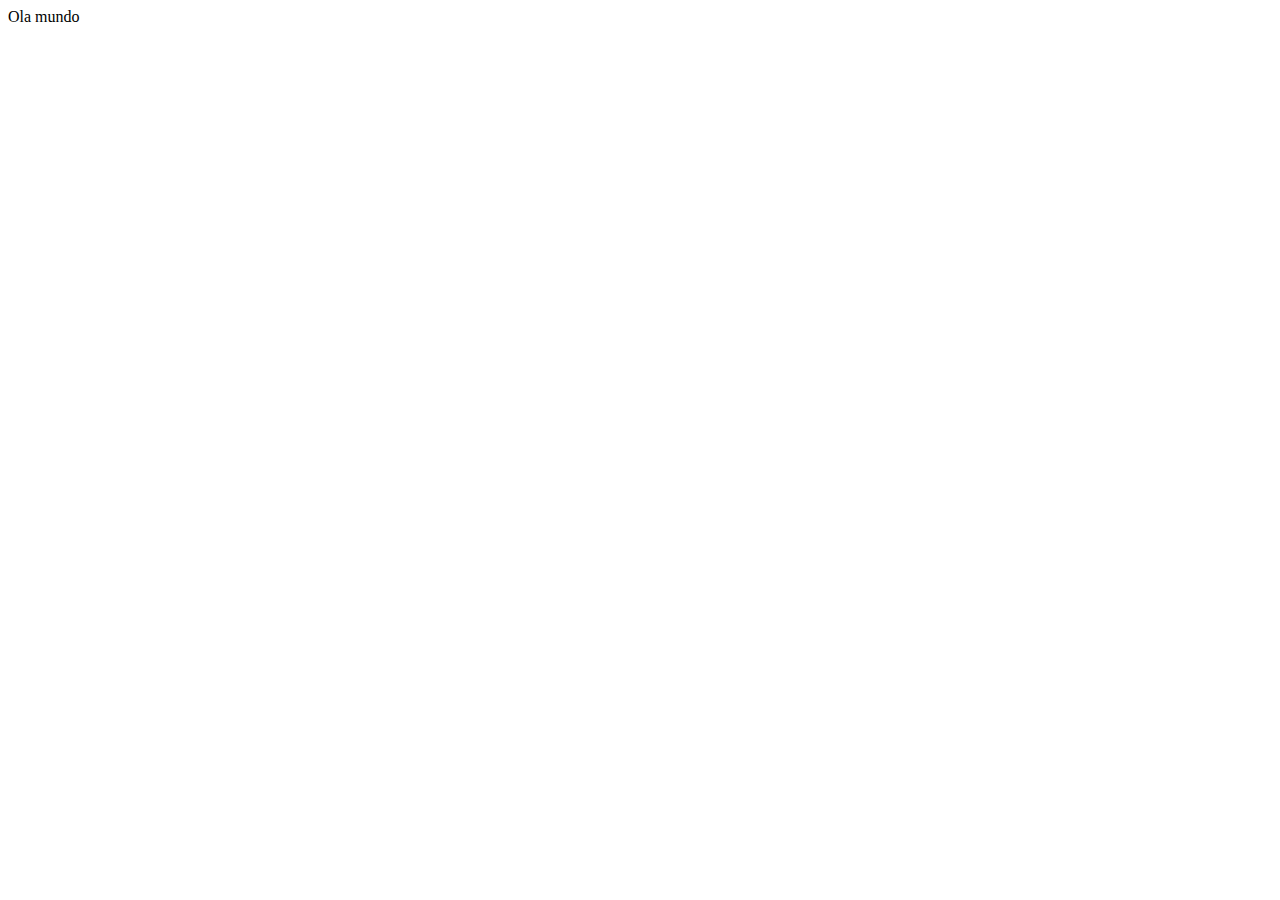
==== Views/index.html @ 86a08a85 "Ajustando pastas" ====
<!DOCTYPE html>
<html lang="en">
<head>
    <meta charset="UTF-8">
    <meta name="viewport" content="width=device-width, initial-scale=1.0">
    <title>Clone App Music</title>
</head>
<body>
    <header>Ola mundo</header>
</body>
</html>
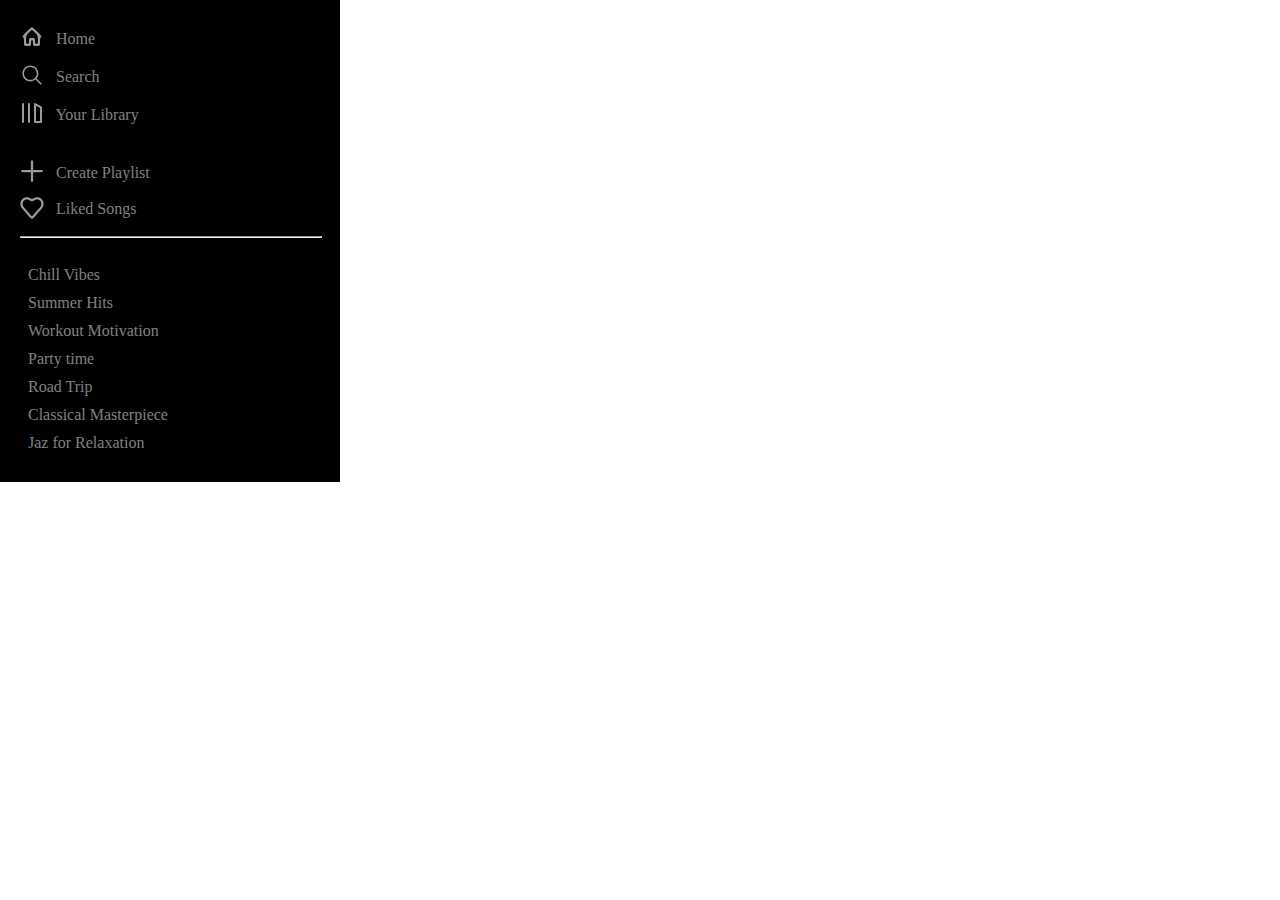
==== commit 5bacc562: "Criação Left Menu" ====
--- a/Views/index.html
+++ b/Views/index.html
@@ -3,9 +3,95 @@
 <head>
     <meta charset="UTF-8">
     <meta name="viewport" content="width=device-width, initial-scale=1.0">
+    <link rel="stylesheet" type="text/css" href="/Styles/style.css">
     <title>Clone App Music</title>
+
 </head>
+
 <body>
-    <header>Ola mundo</header>
+    <div class="container">
+        <div class="left">
+            <div class="menu">
+                <ul>
+                    <li>
+                        <a href="#">
+                            <img src="/assets/Home.svg" alt="" class="gray-filtered">
+                            <span>Home</span>    
+                        </a>
+                    </li>
+                    <li>
+                        <a href="#">
+                            <img src="/assets/Search.svg" alt="" class="gray-filtered">
+                            <span>Search</span>    
+                        </a>
+                    </li>
+                    <li>
+                        <a href="#">
+                            <img src="/assets/YourLibrary.svg" alt="" class="gray-filtered">
+                            <span>Your Library</span>    
+                        </a>
+                    </li>
+                    <div style="height: 20px;"></div>
+                    <li>
+                        <a href="#">
+                            <img src="/assets/CreatePlaylist.svg" alt="" class="gray-filtered">
+                            <span>Create Playlist</span>    
+                        </a>
+                    </li>
+                    <li>
+                        <a href="#">
+                            <img src="/assets/Like.svg" alt="" class="gray-filtered">
+                            <span>Liked Songs</span>    
+                        </a>
+                    </li>
+                </ul>
+            </div>
+            <hr width="100%">
+            <div style="height: 20px;"></div>
+            <div class="menu playlists">
+                <ul>
+                    <li>
+                        <a href="#">
+                            <span>Chill Vibes</span>
+                        </a>
+                    </li>
+                    <li>
+                        <a href="#">
+                            <span>Summer Hits</span>
+                        </a>
+                    </li>
+                    <li>
+                        <a href="#">
+                            <span>Workout Motivation</span>
+                        </a>
+                    </li>
+                    <li>
+                        <a href="#">
+                            <span>Party time</span>
+                        </a>
+                    </li>
+                    <li>
+                        <a href="#">
+                            <span>Road Trip</span>
+                        </a>
+                    </li>
+                    <li>
+                        <a href="#">
+                            <span>Classical Masterpiece</span>
+                        </a>
+                    </li>
+                    <li>
+                        <a href="#">
+                            <span>Jaz for Relaxation</span>
+                        </a>
+                    </li>
+                </ul>
+            </div>
+        </div>
+        <div class="right"></div>
+    </div>
+
+
+
 </body>
 </html>--- a/Styles/style.css
+++ b/Styles/style.css
@@ -0,0 +1,78 @@
+html, body, *{
+    -webkit-app-region: drag;
+    -webkit-user-select: none;
+    cursor: default;
+}
+
+body {
+    box-sizing: border-box;
+    margin: 0px;
+    overflow-x: hidden;
+    overflow-y: hidden;
+    font-family: "Gotham SSm A", "Gotham SSm B", "Helvatica Neue";
+    max-height: 100vh;
+    height: 100vh;
+}
+
+.left {
+    background-color: black;
+    position: relative;
+    width: 300px;
+    left: 0;
+    bottom: 0;
+    top: 0;
+    right: 0;
+    font-size: 16px;
+    font-weight: 500;
+    padding: 20px;
+    display: flex;
+    flex-direction: column;
+}
+
+.menu {
+    display: flex;
+    flex-direction: row;
+    position: relative;
+
+}
+
+.gray-filtered {
+    filter: invert(0.5) sepia(70) saturate(0) hue-rotate(0);
+}
+
+.menu ul {
+    width: 100%;
+}
+
+.menu ul li img {
+    width: 24px;
+}
+
+.menu ul li {
+    padding: 5px;
+}
+
+.menu ul li a{
+    text-decoration: none;
+    color: grey;
+}
+.menu ul * {
+    cursor: pointer;
+}
+
+.menu ul li a span {
+    position: relative;
+    top: -5px;
+    left: 8px;
+}
+
+.menu ul {
+    list-style-type: none;
+    margin: 0;
+    padding: 0;
+    overflow: hidden;
+}
+
+.menu li {
+    padding-left: 0 !important;
+}
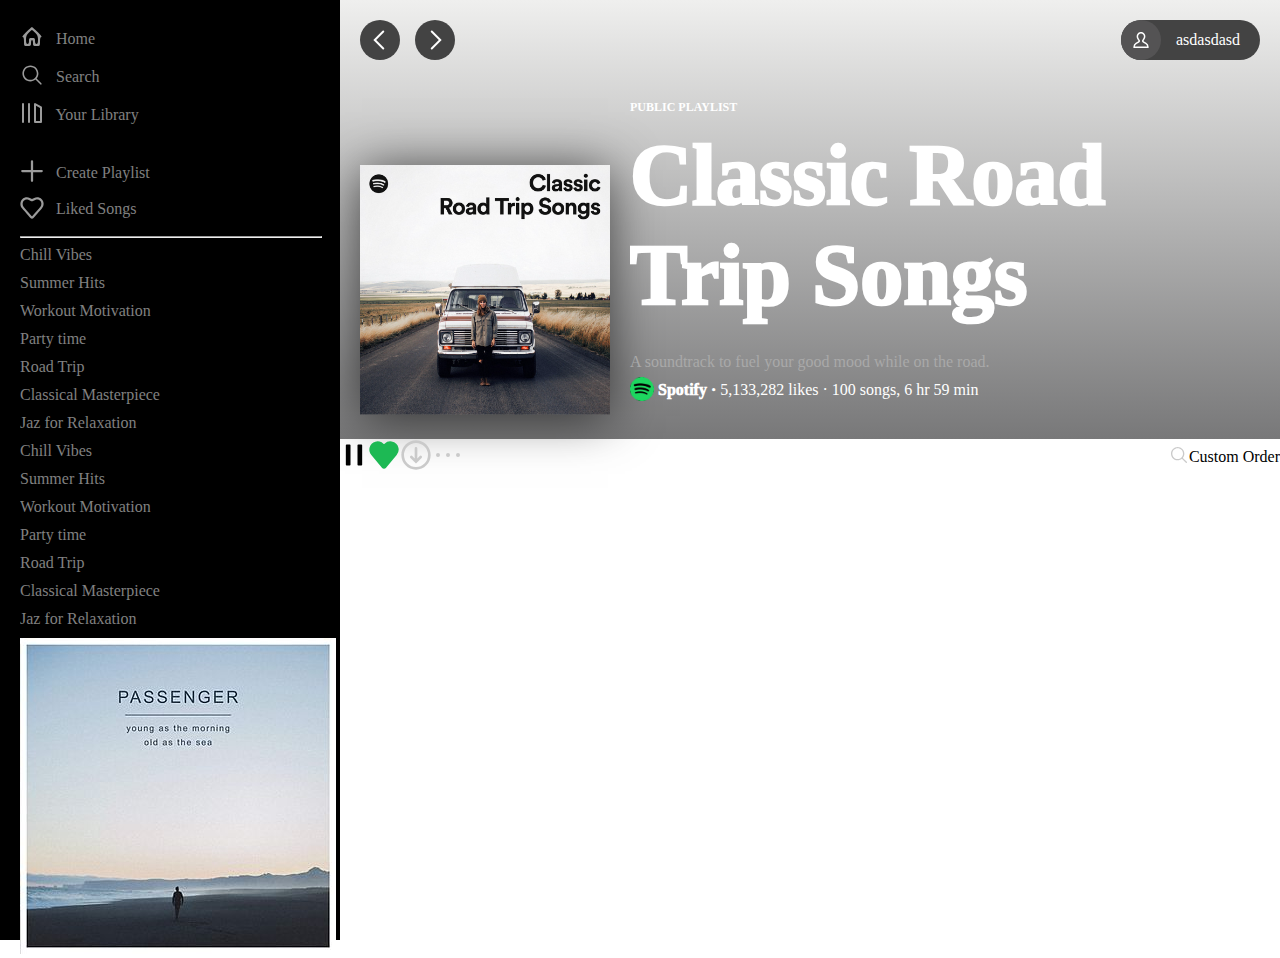
==== commit 7e353505: "Menu Playlist e Header" ====
--- a/Views/index.html
+++ b/Views/index.html
@@ -11,6 +11,7 @@
 <body>
     <div class="container">
         <div class="left">
+            <div style="height: 20px;"></div>
             <div class="menu">
                 <ul>
                     <li>
@@ -47,9 +48,11 @@
                 </ul>
             </div>
             <hr width="100%">
+
             <div style="height: 20px;"></div>
             <div class="menu playlists">
                 <ul>
+                    
                     <li>
                         <a href="#">
                             <span>Chill Vibes</span>
@@ -85,10 +88,114 @@
                             <span>Jaz for Relaxation</span>
                         </a>
                     </li>
+                    <li>
+                        <a href="#">
+                            <span>Chill Vibes</span>
+                        </a>
+                    </li>
+                    <li>
+                        <a href="#">
+                            <span>Summer Hits</span>
+                        </a>
+                    </li>
+                    <li>
+                        <a href="#">
+                            <span>Workout Motivation</span>
+                        </a>
+                    </li>
+                    <li>
+                        <a href="#">
+                            <span>Party time</span>
+                        </a>
+                    </li>
+                    <li>
+                        <a href="#">
+                            <span>Road Trip</span>
+                        </a>
+                    </li>
+                    <li>
+                        <a href="#">
+                            <span>Classical Masterpiece</span>
+                        </a>
+                    </li>
+                    <li>
+                        <a href="#">
+                            <span>Jaz for Relaxation</span>
+                        </a>
+                    </li>
                 </ul>
             </div>
+            <div class="corrent-song-cover">
+                <img src="/images/song-cover.jpeg" alt="">
+            </div>
         </div>
-        <div class="right"></div>
+        <div class="right">
+            <div class="playlist-header">
+                <div class="playlist-top">
+                    <div class="playlist-arrows">
+                        <div class="arrow-container">
+                            <img src="/assets/LeftArrow.svg" alt="">
+                        </div>
+                        <div class="arrow-container">
+                            <img src="/assets/RightArrow.svg" alt="">
+                        </div>
+                    </div>
+                    <div class="playlist-top-email">
+                        <div class="arrow-container">
+                            <img src="/assets/Profile.svg" alt="">
+                        </div>
+                        <span>asdasdasd</span>
+                    </div>
+                </div>
+                <div class="playlist-content">
+                    <div class="playlist-cover">
+                        <img src="/images/playlist-cover.png" alt="">
+                    </div>
+                    <div class="playlist-info">
+                        <div class="playlist-public">PUBLIC PLAYLIST</div>
+                        <div class="playlist-title">
+                            Classic Road Trip Songs
+                        </div>
+                        <div class="playlist-description">
+                            A soundtrack to fuel your good mood while on the road.
+                        </div>
+                        <div class="playlist-stats">
+                            <img src="/assets/spotify-logo.png" width="24px" height="24px" alt="">
+                            <span> Spotify · </span>
+                            <span> 5,133,282 likes · </span>
+                            <span> 100 songs, </span>
+                            <span style="font-weight: 200;"> 6 hr 59 min </span>
+                        </div>
+                    </div>
+                </div>
+            </div>
+            <div class="playlist-songs-container">
+                <div class="playlist-buttons">
+                    <div class="playlist-buttons-left">
+                        <div class="playlist-button-resume-pause">
+                            <img src="/assets/Pause.svg" alt="">
+                        </div>
+                        <div class="playlist-button-like">
+                            <img src="/assets/FiiledLike.svg" alt="" class="spotify-color">
+                        </div>
+                        <div class="playlist-button-download">
+                            <img src="/assets/Download.svg" alt="">
+                        </div>
+                        <div class="playlist-button-three-dot">
+                            <img src="/assets/ThreeDots.svg" alt="">
+                        </div>
+                    </div>
+                    <div class="playlist-buttons-right">
+                        <div class="playlist-buttons-search">
+                            <img src="/assets/Search.svg" alt="">
+                        </div>
+                        <div class="playlist-buttons-order">
+                            Custom Order
+                        </div>
+                    </div>
+                </div>
+            </div>
+        </div>
     </div>
 
 
--- a/Styles/style.css
+++ b/Styles/style.css
@@ -1,3 +1,7 @@
+:root {
+    --spotify-color: #1FD75F;
+}
+
 html, body, *{
     -webkit-app-region: drag;
     -webkit-user-select: none;
@@ -14,7 +18,14 @@
     height: 100vh;
 }
 
+.container {
+    height: 100vh;
+    display: flex;
+    flex-direction: row;
+}
+
 .left {
+    height: 100%;
     background-color: black;
     position: relative;
     width: 300px;
@@ -76,3 +87,129 @@
 .menu li {
     padding-left: 0 !important;
 }
+
+.playlists {
+    font-weight: 400 !important;   
+}
+
+.playlists ul li a span {
+    left: 0px;
+}
+
+.current-song-cover img {
+    position: absolute;
+    width: 100%;
+    bottom: 40px;
+    left: 0;
+}
+
+.arrow-container {
+    background-color: #434343;
+    border-radius: 50%;
+    width: 40px;
+    height: 40px;
+    display: flex;
+    justify-content: center;
+    align-items: center;
+    margin-right: 15px;   
+}
+
+.playlist-arrows {
+    display: flex;
+    align-items: center;
+}
+
+.playlist-top {
+    display: flex;
+    justify-content: space-between;
+    align-items: center;
+}
+
+.right {
+    width: 100%;
+}
+
+.playlist-top-email {
+    display: flex;
+    flex-direction: row;
+    align-items: center;
+    background-color: #434343;
+    border-radius: 20px;
+    color: white;
+}
+.playlist-top-email .arrow-container {
+
+    background-color: #545354;
+}
+
+.playlist-top-email span {
+    padding: 0 20px 0 0;
+}
+
+.playlist-header {
+    padding: 20px;
+    background: rgb(239,239,238);
+background: linear-gradient(180deg, rgba(239,239,238,1) 0%, rgba(120,120,121,1) 100%);
+}
+
+.playlist-content {
+    display: flex;
+    flex-direction: row;
+    align-items: flex-end;
+    margin-top: 20px;
+}
+
+.playlist-cover img {
+    width: 250px;
+    height: 250px;
+    box-shadow: 0px 3px 48px -2px rgba(0,0,0,0.67);
+-webkit-box-shadow: 0px 3px 48px -2px rgba(0,0,0,0.67);
+-moz-box-shadow: 0px 3px 48px -2px rgba(0,0,0,0.67);
+}
+
+.playlist-info {
+    color: white;
+    padding: 20px;
+}
+
+.playlist-public {
+    font-size: 12px;
+    font-weight: 600;
+    font-family: "AvenirLTStd-Black";
+}
+
+.playlist-title {
+    font-size: 86px;
+    font-weight: 1000;
+    margin-top: 10px;
+    font-family: "AvenirLTStd-Black";
+}
+
+.playlist-description {
+    font-size: 16px;
+    font-weight: 200;
+    margin-top: 28px;
+    color: #A9A9A9;
+    font-family: "AvenirLTStd-Black";
+}
+
+.playlist-stats img {
+    position: relative;
+    top: 6px;
+}
+
+.playlist-stats span:first-of-type {
+    font-weight: 1000;
+    font-family: "AvenirLTStd-Black";
+}
+
+.playlist-buttons-left, .playlist-buttons-right {
+    display: flex;
+    align-items: center;
+    justify-content: center;   
+}
+
+.playlist-buttons {
+    display: flex;
+    justify-content: space-between;
+}